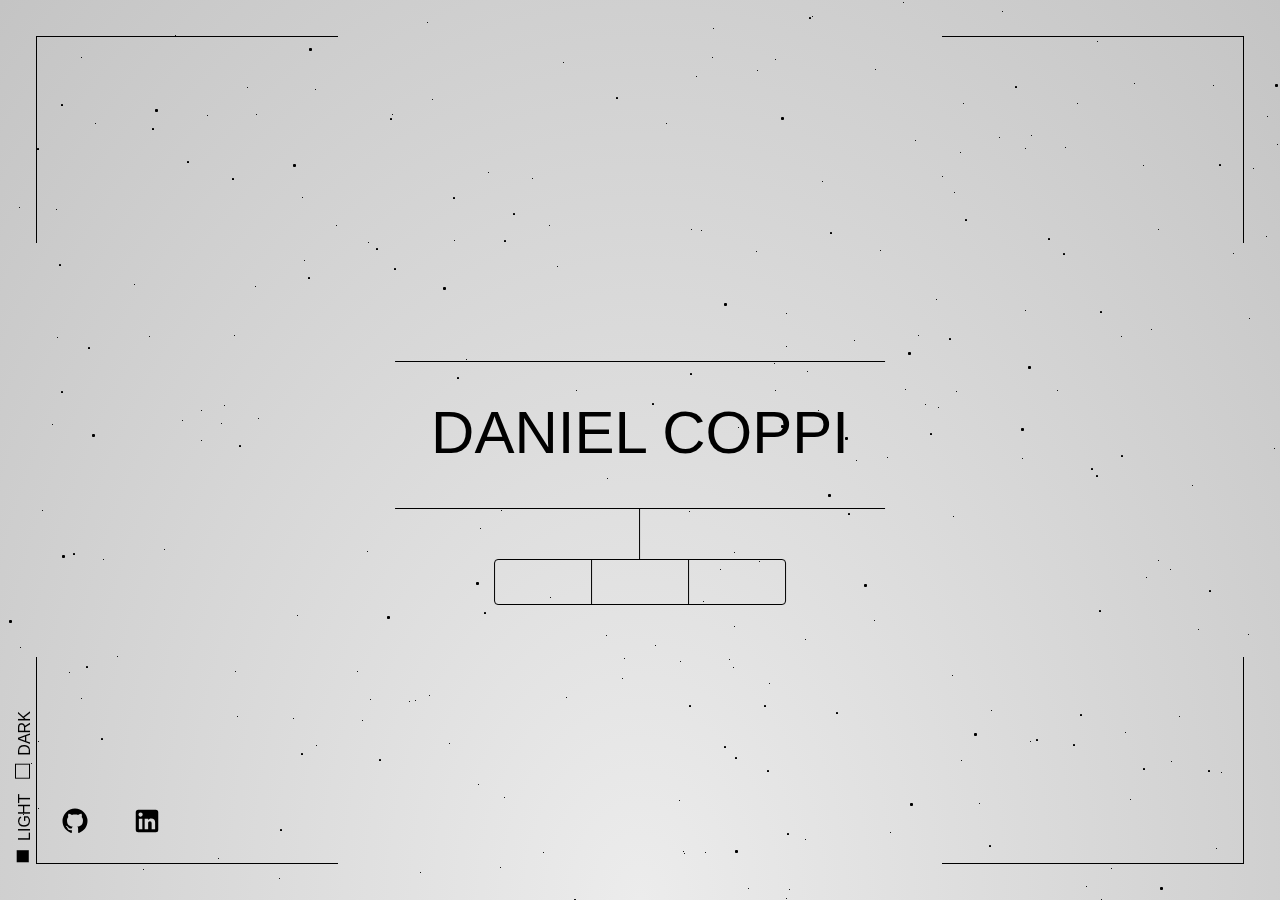
==== index.html @ 39916c27 "setting cards slider and adding progress bar" ====
<!DOCTYPE html>
<html lang="en">
  <head>
    <meta charset="UTF-8" />
    <meta name="viewport" content="width=device-width, initial-scale=1.0" />
    <meta name="description" content="Developer Web and Web Mobile" />
    <title>Daniel Coppi</title>
    <link rel="stylesheet" href="style.css" />
  </head>

  <body class="is-preloaded" id="body">
    <div id="page">
      <!-- STAR -->
      <div id="background_stars">
        <div id="stars" class="star" value="5"></div>
        <div id="stars2" class="star" value="10"></div>
        <div id="stars3" class="star" value="15"></div>
      </div>
      <!-- FRAME -->
      <div class="frame" id="frame">
        <div class="frame_line frame_line-left-t"></div>
        <div class="frame_line frame_line-left-b"></div>
        <div class="frame_line frame_line-right-t"></div>
        <div class="frame_line frame_line-right-b"></div>
        <div class="frame_line frame_line-top-l"></div>
        <div class="frame_line frame_line-top-r"></div>
        <div class="frame_line frame_line-bottom-l"></div>
        <div class="frame_line frame_line-bottom-r"></div>
      </div>
      <!-- THEME COLORS -->
      <div class="theme colors">
        <div class="theme_btn" onclick="changeMode('light')">
          <div class="box" id="light_box">■</div>
          <div class="text">Light</div>
        </div>
        <div class="theme_btn" onclick="changeMode('dark')">
          <div class="box" id="dark_box">□</div>
          <div class="text">Dark</div>
        </div>
      </div>
      <!-- THEME LANGUAGE -->
      <div class="theme language">
        <div class="theme_btn" onclick="changeLanguage('en')">
          <div class="box" id="box_en" data-i18n="box_fill_en"></div>
          <div class="text" data-i18n="choise_en"></div>
        </div>
        <div class="theme_btn" onclick="changeLanguage('it')">
          <div class="box" id="box_it" data-i18n="box_fill_it"></div>
          <div class="text" data-i18n="choise_it"></div>
        </div>
        <div class="theme_btn" onclick="changeLanguage('fr')">
          <div class="box" id="box_fr" data-i18n="box_fill_fr"></div>
          <div class="text" data-i18n="choise_fr"></div>
        </div>
      </div>
      <!-- HEADER -->
      <header class="" id="header">
        <div class="back-button" onclick="back_to()">
          <!-- icon from iconify ep:arrow-up -->
          <svg
            class="icon"
            id="back-icon"
            xmlns="http://www.w3.org/2000/svg"
            viewBox="0 0 1024 1024"
          >
            <path
              fill="currentColor"
              d="m488.832 344.32l-339.84 356.672a32 32 0 0 0 0 44.16l.384.384a29.44 29.44 0 0 0 42.688 0l320-335.872l319.872 335.872a29.44 29.44 0 0 0 42.688 0l.384-.384a32 32 0 0 0 0-44.16L535.168 344.32a32 32 0 0 0-46.336 0"
            />
          </svg>
        </div>
        <div class="title">
          <h1>Daniel Coppi</h1>
          <p data-i18n="subtitle"></p>
        </div>
        <nav>
          <ul>
            <li id="li_about" class="is-selected">
              <a
                href="#"
                class="text"
                onclick="about()"
                data-i18n="nav_about"
              ></a>
            </li>
            <li id="li_projects" class="">
              <a
                href="#"
                class="text"
                onclick="projects()"
                data-i18n="nav_projects"
              ></a>
            </li>
            <li id="li_contact" class="">
              <a
                href="#"
                class="text"
                onclick="contact()"
                data-i18n="nav_contact"
              ></a>
            </li>
          </ul>
        </nav>
      </header>
      <!-- MAIN -->
      <main>
        <div id="container_main">
          <!-- ABOUT -->
          <section class="page" id="about_me">
            <p class="content about" data-i18n="main_about"></p>
            <div id="progress_container">
              <svg>
                <circle class="meter-1" cx="57" cy="57" r="52" />
              </svg>
            </div>
          </section>
          <!-- PROJECTS -->
          <section class="page" id="projects">
            <!-- <p data-i18n="main_proj"></p> -->
            <div class="slider_container">
              <div class="navbtn_container">
                <div class="navbtn left" onclick="previousCard()">
                  <svg
                    class="icon"
                    xmlns="http://www.w3.org/2000/svg"
                    viewBox="0 0 1024 1024"
                  >
                    <path
                      fill="currentColor"
                      d="M609.408 149.376L277.76 489.6a32 32 0 0 0 0 44.672l331.648 340.352a29.12 29.12 0 0 0 41.728 0a30.592 30.592 0 0 0 0-42.752L339.264 511.936l311.872-319.872a30.592 30.592 0 0 0 0-42.688a29.12 29.12 0 0 0-41.728 0"
                    />
                  </svg>
                </div>
                <div class="navbtn right" onclick="nextCard()">
                  <svg
                    class="icon"
                    xmlns="http://www.w3.org/2000/svg"
                    viewBox="0 0 1024 1024"
                  >
                    <path
                      fill="currentColor"
                      d="M340.864 149.312a30.592 30.592 0 0 0 0 42.752L652.736 512L340.864 831.872a30.592 30.592 0 0 0 0 42.752a29.12 29.12 0 0 0 41.728 0L714.24 534.336a32 32 0 0 0 0-44.672L382.592 149.376a29.12 29.12 0 0 0-41.728 0z"
                    />
                  </svg>
                </div>
              </div>

              <div class="card_container">
                <div class="card active_card">1</div>
                <div class="card hidden_right">2</div>
                <div class="card hidden_left">3</div>
              </div>
            </div>
          </section>
          <!-- CONTACT -->
          <section class="page" id="contact">
            <p data-i18n="main_contact"></p>
          </section>
        </div>
      </main>
      <!-- LINKS -->
      <section id="icon_link">
        <a
          href="https://github.com/Daniel-Cop"
          aria-label="Go to my Git Hub Profile"
          ><svg
            xmlns="http://www.w3.org/2000/svg"
            class="icon"
            viewBox="0 0 24 24"
          >
            <path
              d="M12 2A10 10 0 0 0 2 12c0 4.42 2.87 8.17 6.84 9.5c.5.08.66-.23.66-.5v-1.69c-2.77.6-3.36-1.34-3.36-1.34c-.46-1.16-1.11-1.47-1.11-1.47c-.91-.62.07-.6.07-.6c1 .07 1.53 1.03 1.53 1.03c.87 1.52 2.34 1.07 2.91.83c.09-.65.35-1.09.63-1.34c-2.22-.25-4.55-1.11-4.55-4.92c0-1.11.38-2 1.03-2.71c-.1-.25-.45-1.29.1-2.64c0 0 .84-.27 2.75 1.02c.79-.22 1.65-.33 2.5-.33c.85 0 1.71.11 2.5.33c1.91-1.29 2.75-1.02 2.75-1.02c.55 1.35.2 2.39.1 2.64c.65.71 1.03 1.6 1.03 2.71c0 3.82-2.34 4.66-4.57 4.91c.36.31.69.92.69 1.85V21c0 .27.16.59.67.5C19.14 20.16 22 16.42 22 12A10 10 0 0 0 12 2"
            />
          </svg>
        </a>
        <a
          href="https://linkedin.com/in/daniel-coppi"
          aria-label="Go to my Linkedin Profile"
        >
          <svg
            xmlns="http://www.w3.org/2000/svg"
            class="icon"
            viewBox="0 0 24 24"
          >
            <path
              d="M19 3a2 2 0 0 1 2 2v14a2 2 0 0 1-2 2H5a2 2 0 0 1-2-2V5a2 2 0 0 1 2-2zm-.5 15.5v-5.3a3.26 3.26 0 0 0-3.26-3.26c-.85 0-1.84.52-2.32 1.3v-1.11h-2.79v8.37h2.79v-4.93c0-.77.62-1.4 1.39-1.4a1.4 1.4 0 0 1 1.4 1.4v4.93zM6.88 8.56a1.68 1.68 0 0 0 1.68-1.68c0-.93-.75-1.69-1.68-1.69a1.69 1.69 0 0 0-1.69 1.69c0 .93.76 1.68 1.69 1.68m1.39 9.94v-8.37H5.5v8.37z"
            />
          </svg>
        </a>
      </section>
    </div>
    <script src="script.js"></script>
  </body>
</html>
---- style.css ----
/* GENERAL CSS */
:root {
  --random-position: ;
  --shadows-small: ;
  --shadows-medium: ;
  --shadows-big: ;
  --stars-color: black;
  --night-gradient: radial-gradient(
    ellipse at bottom,
    #ececec 0%,
    #c4c4c4 100%
  );
  --day-gradient: radial-gradient(ellipse at bottom, #1b2735 0%, #090a0f 100%);
  --pad: max(20px, 4vmin);
  --fs-text: 12px;
}

* {
  margin: 0;
  padding: 0;
  box-sizing: border-box;
  font-family: sans-serif;
}

body {
  display: block;
  color: var(--stars-color);
  font-size: var(--fs-text);
}

#page {
  position: fixed;
  left: 0;
  top: 0;
  width: 100%;
  height: 100%;
  overflow: hidden;
  background-image: var(--night-gradient);
}

p {
  cursor: default;
  letter-spacing: 0.05rem;
}

ul,
ol {
  list-style: none;
}

a {
  color: var(--stars-color);
  text-decoration: none;
}

/* BACKGROUND STARS */
#stars {
  width: 1px;
  height: 1px;
  background: transparent;
  box-shadow: var(--shadows-small);
  position: absolute;
  top: 0px;
  left: 0px;
  transition: top 1s cubic-bezier(0.54, 0.14, 0, 1);
  border-radius: 30%;
}

#stars2 {
  width: 2px;
  height: 2px;
  background: transparent;
  box-shadow: var(--shadows-medium);
  position: absolute;
  top: 0px;
  left: 0px;
  transition: top 1s cubic-bezier(0.54, 0.14, 0, 1);
  border-radius: 30%;
}

#stars3 {
  width: 3px;
  height: 3px;
  background: transparent;
  box-shadow: var(--shadows-big);
  position: absolute;
  top: 0px;
  left: 0px;
  transition: top 1s cubic-bezier(0.54, 0.14, 0, 1);
  border-radius: 30%;
}

/* FRAME */
.frame {
  --l-r-h: 25%; /* left and right height */
  --t-b-w: 25%; /* top and bottom width */
  --frame-thickness: 1px;
  position: fixed;
  left: var(--pad);
  right: var(--pad);
  top: var(--pad);
  bottom: var(--pad);
  transition: 1s;
}

body.is-preloaded .frame {
  left: 50%;
  right: 50%;
  top: 50%;
  bottom: 50%;
  padding: 0;
  overflow: hidden;
}

.frame_line {
  position: absolute;
  background-color: var(--stars-color);
}

.frame_line-left-t {
  left: 0;
  top: 0;
  width: var(--frame-thickness);
  height: var(--l-r-h);
}
.frame_line-left-b {
  left: 0;
  bottom: 0;
  width: var(--frame-thickness);
  height: var(--l-r-h);
}

.frame_line-right-t {
  right: 0;
  top: 0;
  width: var(--frame-thickness);
  height: var(--l-r-h);
}

.frame_line-right-b {
  right: 0;
  bottom: 0;
  width: var(--frame-thickness);
  height: var(--l-r-h);
}

.frame_line-top-l {
  left: 0;
  top: 0;
  width: var(--t-b-w);
  height: var(--frame-thickness);
}

.frame_line-top-r {
  right: 0;
  top: 0;
  width: var(--t-b-w);
  height: var(--frame-thickness);
}

.frame_line-bottom-l {
  left: 0;
  bottom: 0;
  width: var(--t-b-w);
  height: var(--frame-thickness);
}

.frame_line-bottom-r {
  right: 0;
  bottom: 0;
  width: var(--t-b-w);
  height: var(--frame-thickness);
}

/* EXTERNAL SELECTOR */
.theme {
  position: fixed;
  z-index: 10;
  white-space: nowrap;
  color: var(--stars-color);
  display: flex;
  column-gap: 15px;
  cursor: pointer;
  opacity: 100%;
  transition: opacity 1s;
  transition-delay: 1s;
}

body.is-preloaded .theme {
  opacity: 0%;
}

.colors {
  left: calc(var(--pad) - 0.15em);
  bottom: var(--pad);
  transform-origin: left bottom;
  transform: rotate(-90deg);
}

.language {
  left: calc(100% - calc(var(--pad) - 0.15em));
  bottom: calc(100% - var(--pad));
  transform-origin: left bottom;
  transform: rotate(90deg);
  column-gap: 0px;
}

.theme_btn {
  display: flex;
  font-weight: 400;
  column-gap: 8px;
  text-transform: uppercase;
  align-items: flex-end;
}

.box {
  font-size: 20px;
  position: relative;
  bottom: -2px;
}

.language .theme_btn .text {
  width: 65px;
}

/* HEADER */
header {
  position: fixed;
  z-index: 10;
  left: 50%;
  top: 50%;
  transform: translate(-50%, -50%);
  transition: top 0.75s;
  display: flex;
  flex-direction: column;
  align-items: center;
}

header.on-top {
  top: calc(var(--pad) + 50px + var(--pad));
}

header div.back-button {
  opacity: 0%;
  transition-delay: 0.75s;
  transition: 0.75s;
}

header.on-top div.back-button {
  opacity: 100%;
  cursor: pointer;
}

header div.title {
  display: flex;
  flex-direction: column;
  align-items: center;
  border: 0 solid;
  border-color: var(--stars-color);
  border-top-width: 1px;
  border-bottom-width: 1px;
  padding: var(--pad);
  max-height: 500px;
  transition: 0.75s;
  transition-property: max-height, padding;
}

body.is-preloaded header div.title {
  overflow: hidden;
  padding: 0 var(--pad) 0 var(--pad);
  max-height: 0px;
}

header.on-top div.title {
  overflow: hidden;
  padding: 0 var(--pad) 0 var(--pad);
  max-height: 0px;
}

header div.title:before {
  content: "";
  display: block;
  position: absolute;
  bottom: calc(2.75rem + 2px);
  left: calc(50% - 1px);
  width: 1px;
  height: 50px;
  background: var(--stars-color);
}

h1 {
  font-weight: 200;
  font-size: 30px;
  cursor: default;
  text-transform: uppercase;
}

header p {
  margin-top: 5px;
  font-weight: 400;
  text-transform: uppercase;
}

nav {
  margin-top: 50px;
  text-align: center;
}

nav ul {
  display: flex;
  justify-content: space-evenly;
  row-gap: 1rem;
  margin-bottom: 0;
  list-style: none;
  padding-left: 0;
  border: solid 1px var(--stars-color);
  border-radius: 4px;
}

nav ul li {
  position: relative;
}

nav ul li#li_projects {
  border-left: 1px solid var(--stars-color);
  border-right: 1px solid var(--stars-color);
}

nav ul li .text {
  position: relative;
  display: block;
  min-width: 6rem;
  height: 2.75rem;
  line-height: 2.75rem;
  /* padding: 0 1.25rem 0 1.45rem;*/
  text-transform: uppercase;
  letter-spacing: 0.1rem;
}

nav ul li a:hover {
  background-color: rgba(255, 255, 255, 0.1);
}

/* MAIN */
main {
  position: fixed;
  z-index: 2;
  left: 50%;
  top: 50%;
  transform: translate(-50%, -50%);
  width: min(900px, calc(100% - (var(--pad) * 4)));
  height: 50%;
}

#container_main {
  position: relative;
  width: 100%;
  height: 100%;
  text-align: center;
}

#container_main .page {
  position: absolute;
  display: flex;
  justify-content: center;
  align-items: center;
  opacity: 0%;
  width: 100%;
  height: 100%;
  transition-duration: 0.75s;
  transition-timing-function: cubic-bezier(0.1, 0.4, 0.2, 1);
  /*backdrop-filter: blur(6px);
  background-color: rgba(255, 255, 255, 0.05);*/
}

div#container_main .page.is-selected {
  opacity: 100%;
  transition-delay: 0.75;
  z-index: 3;
}

/* ABOUT */

#about_me {
  display: flex;
  flex-direction: column;
  justify-content: center;
  align-items: center;
}

svg {
  width: 114px;
  height: 114px;
  margin: 1em;
}

[class^="meter-"] {
  fill: none;
  stroke-width: 10px;
  stroke-linecap: round;
  transform-origin: 50% 50%;
  transform: rotate(-90deg);
}

.meter-1 {
  stroke-dasharray: 360;
  stroke-dashoffset: 100;
  stroke: var(--stars-color);
  animation: progress-1 1s ease-out;
}

/* PROJECTS */

#projects div.slider_container {
  width: 100%;
  height: 100%;
  display: flex;
  align-items: center;
  justify-content: center;
}

#projects div.navbtn_container {
  width: 100%;
  position: absolute;
  display: flex;
  justify-content: space-between;
}

#projects div.navbtn {
  cursor: pointer;
  z-index: 4;
}

#projects .card_container {
  position: relative;
  width: 90%;
  height: 100%;
  display: flex;
  justify-content: center;
  align-items: center;
  overflow: hidden;
}

#projects .card {
  position: absolute;
  transition: transform 0.75s ease-out, opacity 0.5s linear;
  height: 250px;
  width: 80px;
  border: 1px solid var(--stars-color);
  border-radius: 12px;
}

#projects .card.hidden_left {
  transform: translateX(-500px);
  opacity: 0%;
}

#projects .card.hidden_right {
  transform: translateX(500px);
  opacity: 0%;
}

/* ICONS LINK*/
#icon_link {
  position: fixed;
  bottom: calc(var(--pad) + 0.5em);
  left: calc(var(--pad) + 0.5em);
  display: flex;
  flex-direction: column;
  row-gap: 10px;
  z-index: 10;
  transition: opacity 1s;
  transition-delay: 1s;
}

body.is-preloaded #icon_link {
  opacity: 0%;
}

.icon {
  width: 30px;
  height: 30px;
  fill: var(--stars-color);
}

/* MEDIA */
@media screen and (min-width: 945px) {
  :root {
    --fs-text: 16px;
  }

  h1 {
    font-size: 60px;
  }

  .box {
    font-size: 25px;
  }

  .language .theme_btn .text {
    width: 85px;
  }

  #icon_link {
    flex-direction: row;
    column-gap: 10px;
  }

  nav ul li .text {
    padding: 0 1.25rem 0 1.45rem;
  }
}
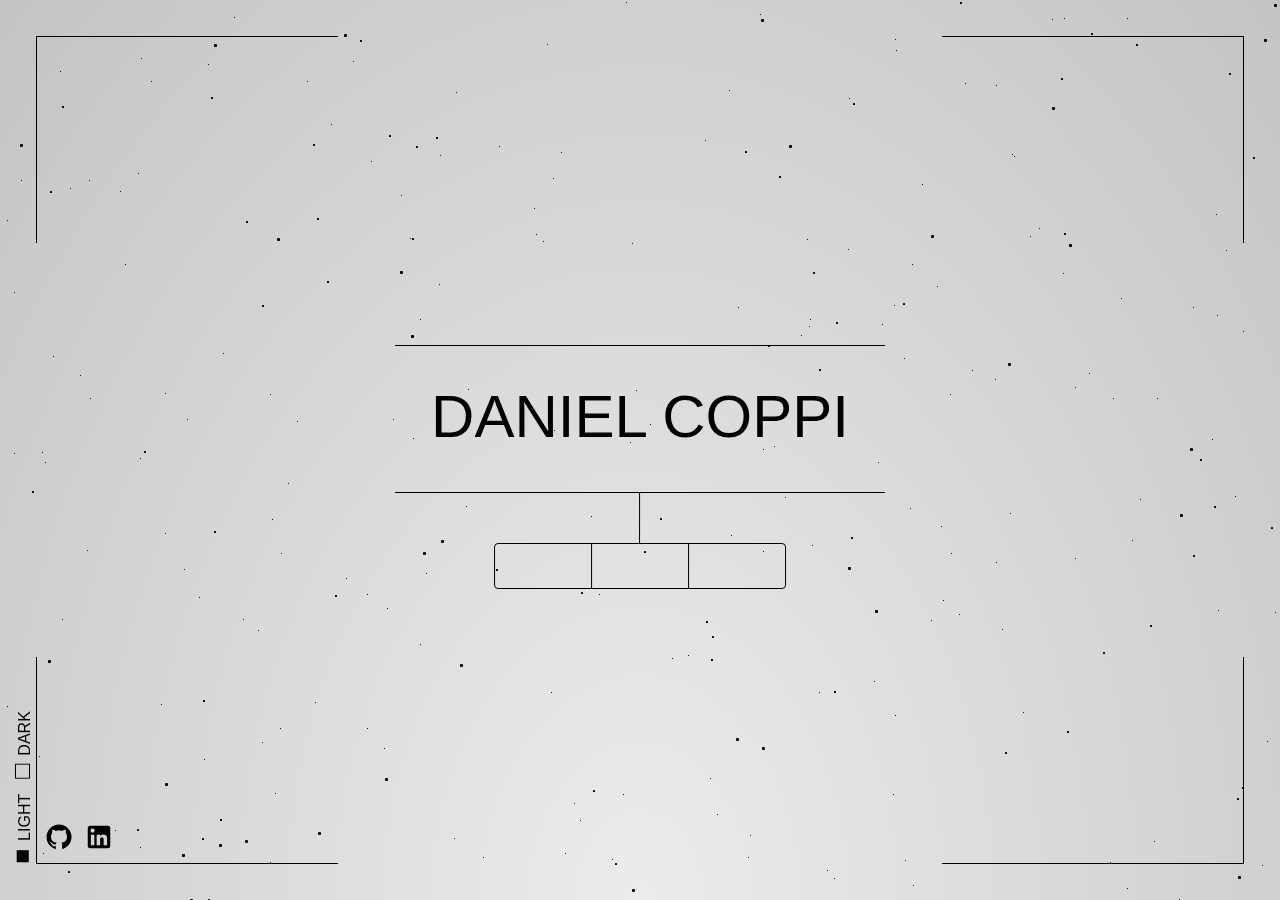
==== commit eb30bd58: "circle progress bar finished" ====
--- a/index.html
+++ b/index.html
@@ -4,7 +4,8 @@
     <meta charset="UTF-8" />
     <meta name="viewport" content="width=device-width, initial-scale=1.0" />
     <meta name="description" content="Developer Web and Web Mobile" />
-    <title>Daniel Coppi</title>
+    <link rel="icon" type="image/x-icon" href="" />
+    <title>Daniel Coppi ᚇᚓᚃ</title>
     <link rel="stylesheet" href="style.css" />
   </head>
 
@@ -109,9 +110,36 @@
           <section class="page" id="about_me">
             <p class="content about" data-i18n="main_about"></p>
             <div id="progress_container">
-              <svg>
-                <circle class="meter-1" cx="57" cy="57" r="52" />
-              </svg>
+              <div class="bar_meter">
+                <svg>
+                  <circle class="meter html" cx="57" cy="57" r="53" />
+                </svg>
+                <span class="progress_text">HTML</span>
+              </div>
+              <div class="bar_meter">
+                <svg>
+                  <circle class="meter css" cx="57" cy="57" r="53" />
+                </svg>
+                <span class="progress_text">CSS</span>
+              </div>
+              <div class="bar_meter">
+                <svg>
+                  <circle class="meter js" cx="57" cy="57" r="53" />
+                </svg>
+                <span class="progress_text">JavaScript</span>
+              </div>
+              <div class="bar_meter">
+                <svg>
+                  <circle class="meter wp" cx="57" cy="57" r="53" />
+                </svg>
+                <span class="progress_text">WordPress</span>
+              </div>
+              <div class="bar_meter">
+                <svg>
+                  <circle class="meter sql" cx="57" cy="57" r="53" />
+                </svg>
+                <span class="progress_text">SQL</span>
+              </div>
             </div>
           </section>
           <!-- PROJECTS -->
--- a/style.css
+++ b/style.css
@@ -13,6 +13,11 @@
   --day-gradient: radial-gradient(ellipse at bottom, #1b2735 0%, #090a0f 100%);
   --pad: max(20px, 4vmin);
   --fs-text: 12px;
+  --html: 90; /* percentage applied to the circumference */
+  --css: 75;
+  --js: 65;
+  --wp: 55;
+  --sql: 40;
 }
 
 * {
@@ -388,27 +393,59 @@
   align-items: center;
 }
 
-svg {
+#about_me #progress_container {
+  display: flex;
+  justify-content: center;
+  flex-wrap: wrap;
+}
+
+#about_me .bar_meter svg {
   width: 114px;
   height: 114px;
   margin: 1em;
 }
 
-[class^="meter-"] {
+#about_me .bar_meter {
+  display: flex;
+  justify-content: center;
+  align-items: center;
+}
+
+#about_me .bar_meter .progress_text {
+  position: absolute;
+}
+
+#about_me circle.meter {
   fill: none;
-  stroke-width: 10px;
+  stroke-width: 6;
   stroke-linecap: round;
   transform-origin: 50% 50%;
   transform: rotate(-90deg);
-}
-
-.meter-1 {
-  stroke-dasharray: 360;
-  stroke-dashoffset: 100;
+  stroke-dasharray: 333;
+  stroke-dashoffset: 333;
   stroke: var(--stars-color);
-  animation: progress-1 1s ease-out;
-}
-
+  transition: stroke-dashoffset 1s ease-out 0.5s;
+}
+
+#about_me .html.active {
+  stroke-dashoffset: calc(333 - (333 * var(--html)) / 100);
+}
+
+#about_me .css.active {
+  stroke-dashoffset: calc(333 - (333 * var(--css)) / 100);
+}
+
+#about_me .js.active {
+  stroke-dashoffset: calc(333 - (333 * var(--js)) / 100);
+}
+
+#about_me .sql.active {
+  stroke-dashoffset: calc(333 - (333 * var(--sql)) / 100);
+}
+
+#about_me .wp.active {
+  stroke-dashoffset: calc(333 - (333 * var(--wp)) / 100);
+}
 /* PROJECTS */
 
 #projects div.slider_container {
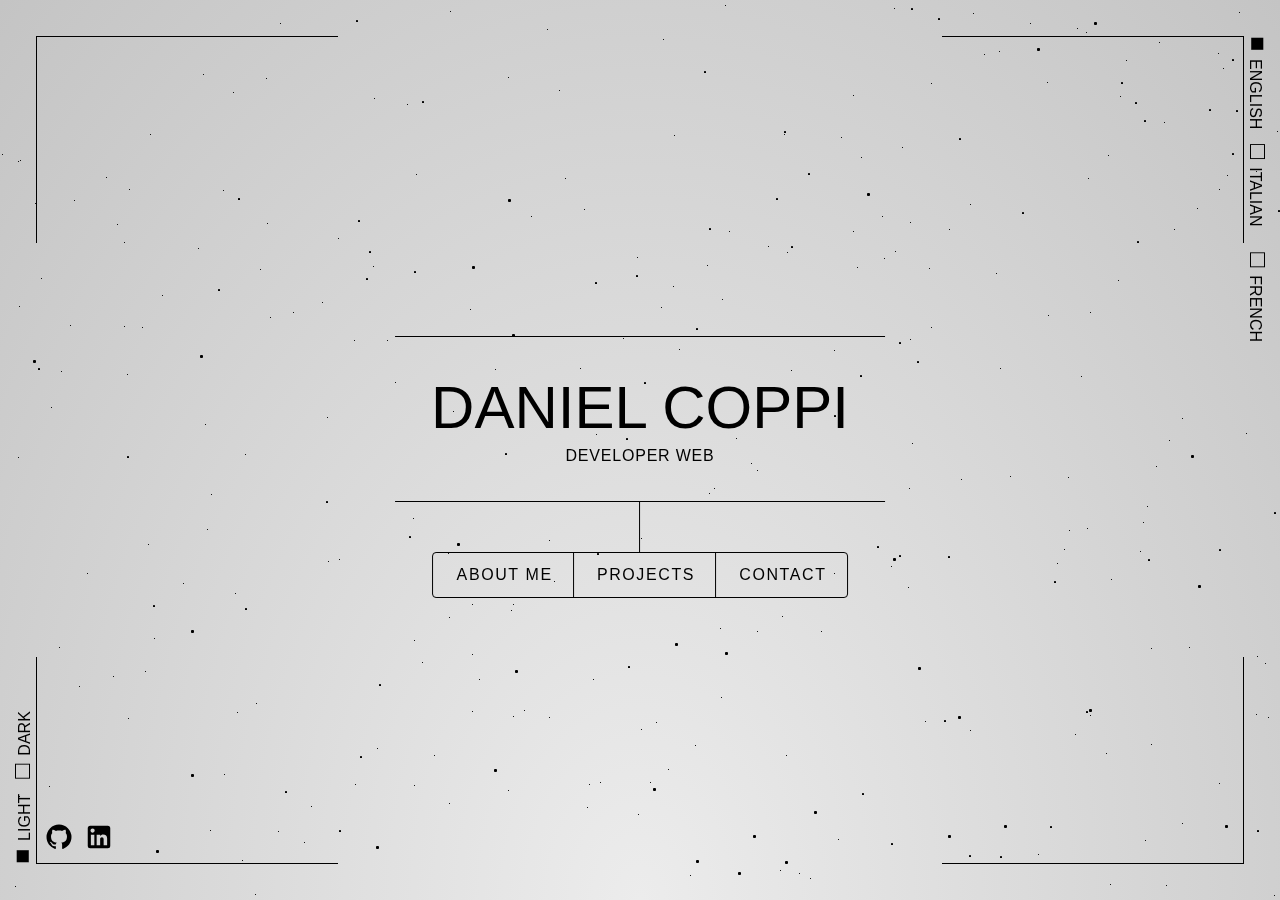
==== commit 75fcc96b: "contact form" ====
--- a/index.html
+++ b/index.html
@@ -112,31 +112,36 @@
             <div id="progress_container">
               <div class="bar_meter">
                 <svg>
-                  <circle class="meter html" cx="57" cy="57" r="53" />
+                  <circle class="bg" cx="57" cy="57" r="42" />
+                  <circle class="meter html" cx="57" cy="57" r="42" />
                 </svg>
                 <span class="progress_text">HTML</span>
               </div>
               <div class="bar_meter">
                 <svg>
-                  <circle class="meter css" cx="57" cy="57" r="53" />
+                  <circle class="bg" cx="57" cy="57" r="42" />
+                  <circle class="meter css" cx="57" cy="57" r="42" />
                 </svg>
                 <span class="progress_text">CSS</span>
               </div>
               <div class="bar_meter">
                 <svg>
-                  <circle class="meter js" cx="57" cy="57" r="53" />
+                  <circle class="bg" cx="57" cy="57" r="42" />
+                  <circle class="meter js" cx="57" cy="57" r="42" />
                 </svg>
                 <span class="progress_text">JavaScript</span>
               </div>
               <div class="bar_meter">
                 <svg>
-                  <circle class="meter wp" cx="57" cy="57" r="53" />
+                  <circle class="bg" cx="57" cy="57" r="42" />
+                  <circle class="meter wp" cx="57" cy="57" r="42" />
                 </svg>
                 <span class="progress_text">WordPress</span>
               </div>
               <div class="bar_meter">
                 <svg>
-                  <circle class="meter sql" cx="57" cy="57" r="53" />
+                  <circle class="bg" cx="57" cy="57" r="42" />
+                  <circle class="meter sql" cx="57" cy="57" r="42" />
                 </svg>
                 <span class="progress_text">SQL</span>
               </div>
@@ -182,7 +187,24 @@
           </section>
           <!-- CONTACT -->
           <section class="page" id="contact">
-            <p data-i18n="main_contact"></p>
+            <div id="form_container">
+              <p data-i18n="main_contact"></p>
+              <form action="">
+                <label for="form_name" data-i18n="form_name"></label>
+                <input type="text" id="form_name" />
+                <label for="form_email" data-i18n="form_email"></label>
+                <input type="email" id="form_email" />
+                <label for="form_message" data-i18n="form_message"></label>
+                <textarea
+                  name="message"
+                  id="form_message"
+                  cols="30"
+                  rows="10"
+                  maxlength="500"
+                  required
+                ></textarea>
+              </form>
+            </div>
           </section>
         </div>
       </main>
--- a/style.css
+++ b/style.css
@@ -13,11 +13,12 @@
   --day-gradient: radial-gradient(ellipse at bottom, #1b2735 0%, #090a0f 100%);
   --pad: max(20px, 4vmin);
   --fs-text: 12px;
+  --circum: 264;
   --html: 90; /* percentage applied to the circumference */
   --css: 75;
   --js: 65;
   --wp: 55;
-  --sql: 40;
+  --sql: 60;
 }
 
 * {
@@ -385,12 +386,12 @@
 }
 
 /* ABOUT */
-
 #about_me {
   display: flex;
   flex-direction: column;
   justify-content: center;
   align-items: center;
+  position: relative;
 }
 
 #about_me #progress_container {
@@ -413,6 +414,14 @@
 
 #about_me .bar_meter .progress_text {
   position: absolute;
+  font-size: 0.8rem;
+}
+
+#about_me circle.bg {
+  fill: none;
+  stroke-width: 6;
+  stroke: var(--stars-color);
+  filter: opacity(10%);
 }
 
 #about_me circle.meter {
@@ -421,33 +430,33 @@
   stroke-linecap: round;
   transform-origin: 50% 50%;
   transform: rotate(-90deg);
-  stroke-dasharray: 333;
-  stroke-dashoffset: 333;
+  stroke-dasharray: var(--circum);
+  stroke-dashoffset: var(--circum);
   stroke: var(--stars-color);
   transition: stroke-dashoffset 1s ease-out 0.5s;
 }
 
 #about_me .html.active {
-  stroke-dashoffset: calc(333 - (333 * var(--html)) / 100);
+  stroke-dashoffset: calc(var(--circum) - (var(--circum) * var(--html)) / 100);
 }
 
 #about_me .css.active {
-  stroke-dashoffset: calc(333 - (333 * var(--css)) / 100);
+  stroke-dashoffset: calc(var(--circum) - (var(--circum) * var(--css)) / 100);
 }
 
 #about_me .js.active {
-  stroke-dashoffset: calc(333 - (333 * var(--js)) / 100);
+  stroke-dashoffset: calc(var(--circum) - (var(--circum) * var(--js)) / 100);
 }
 
 #about_me .sql.active {
-  stroke-dashoffset: calc(333 - (333 * var(--sql)) / 100);
+  stroke-dashoffset: calc(var(--circum) - (var(--circum) * var(--sql)) / 100);
 }
 
 #about_me .wp.active {
-  stroke-dashoffset: calc(333 - (333 * var(--wp)) / 100);
-}
+  stroke-dashoffset: calc(var(--circum) - (var(--circum) * var(--wp)) / 100);
+}
+
 /* PROJECTS */
-
 #projects div.slider_container {
   width: 100%;
   height: 100%;
@@ -497,6 +506,32 @@
   opacity: 0%;
 }
 
+/* CONTACT */
+#container_main #contact #form_container {
+  width: 100%;
+  height: 100%;
+  display: flex;
+  flex-direction: column;
+  justify-content: center;
+  align-items: center;
+}
+
+#form_container p {
+  margin: 1rem 0 1rem 0;
+}
+
+#form_container form {
+  display: flex;
+  flex-direction: column;
+  text-align: left;
+  width: 80%;
+  row-gap: 0.5rem;
+}
+
+#form_container #form_message {
+  resize: none;
+}
+
 /* ICONS LINK*/
 #icon_link {
   position: fixed;
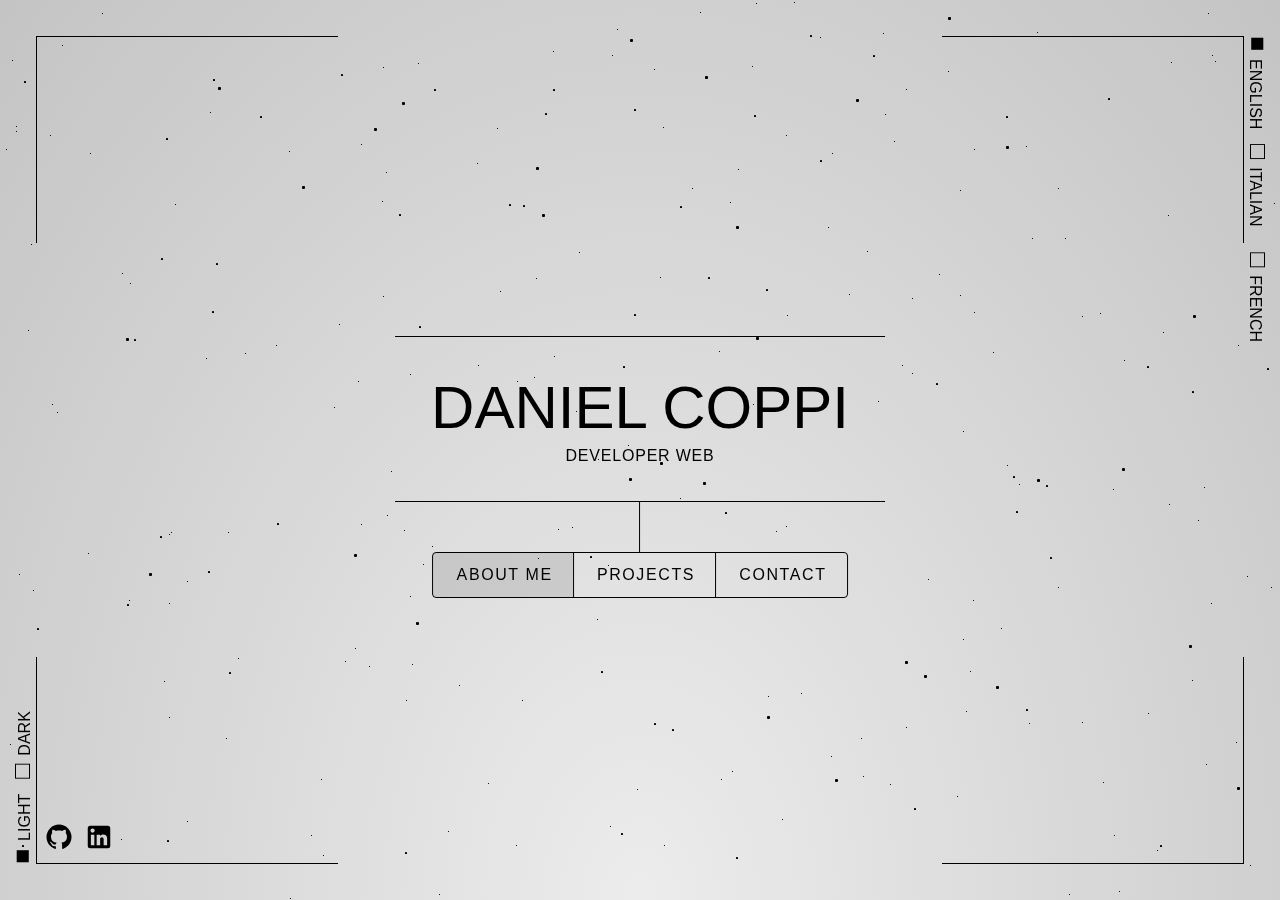
==== commit 62b145f1: "change to aspect" ====
--- a/index.html
+++ b/index.html
@@ -4,7 +4,7 @@
     <meta charset="UTF-8" />
     <meta name="viewport" content="width=device-width, initial-scale=1.0" />
     <meta name="description" content="Developer Web and Web Mobile" />
-    <link rel="icon" type="image/x-icon" href="" />
+    <link rel="icon" type="image/x-icon" href="logo.png" />
     <title>Daniel Coppi ᚇᚓᚃ</title>
     <link rel="stylesheet" href="style.css" />
   </head>
@@ -108,42 +108,49 @@
         <div id="container_main">
           <!-- ABOUT -->
           <section class="page" id="about_me">
-            <p class="content about" data-i18n="main_about"></p>
-            <div id="progress_container">
-              <div class="bar_meter">
-                <svg>
-                  <circle class="bg" cx="57" cy="57" r="42" />
-                  <circle class="meter html" cx="57" cy="57" r="42" />
-                </svg>
-                <span class="progress_text">HTML</span>
-              </div>
-              <div class="bar_meter">
-                <svg>
-                  <circle class="bg" cx="57" cy="57" r="42" />
-                  <circle class="meter css" cx="57" cy="57" r="42" />
-                </svg>
-                <span class="progress_text">CSS</span>
-              </div>
-              <div class="bar_meter">
-                <svg>
-                  <circle class="bg" cx="57" cy="57" r="42" />
-                  <circle class="meter js" cx="57" cy="57" r="42" />
-                </svg>
-                <span class="progress_text">JavaScript</span>
-              </div>
-              <div class="bar_meter">
-                <svg>
-                  <circle class="bg" cx="57" cy="57" r="42" />
-                  <circle class="meter wp" cx="57" cy="57" r="42" />
-                </svg>
-                <span class="progress_text">WordPress</span>
-              </div>
-              <div class="bar_meter">
-                <svg>
-                  <circle class="bg" cx="57" cy="57" r="42" />
-                  <circle class="meter sql" cx="57" cy="57" r="42" />
-                </svg>
-                <span class="progress_text">SQL</span>
+            <div id="about_container">
+              <div id="presentation_container">
+                <p class="content about" data-i18n="main_about_1"></p>
+                <p class="content about" data-i18n="main_about_2"></p>
+              </div>
+              <div id="progress_container">
+                <div id="top_mask"></div>
+                <div class="bar_meter">
+                  <svg>
+                    <circle class="bg" cx="57" cy="57" r="42" />
+                    <circle class="meter html" cx="57" cy="57" r="42" />
+                  </svg>
+                  <span class="progress_text">HTML</span>
+                </div>
+                <div class="bar_meter">
+                  <svg>
+                    <circle class="bg" cx="57" cy="57" r="42" />
+                    <circle class="meter css" cx="57" cy="57" r="42" />
+                  </svg>
+                  <span class="progress_text">CSS</span>
+                </div>
+                <div class="bar_meter">
+                  <svg>
+                    <circle class="bg" cx="57" cy="57" r="42" />
+                    <circle class="meter js" cx="57" cy="57" r="42" />
+                  </svg>
+                  <span class="progress_text">JavaScript</span>
+                </div>
+                <div class="bar_meter">
+                  <svg>
+                    <circle class="bg" cx="57" cy="57" r="42" />
+                    <circle class="meter wp" cx="57" cy="57" r="42" />
+                  </svg>
+                  <span class="progress_text">WordPress</span>
+                </div>
+                <div class="bar_meter">
+                  <svg>
+                    <circle class="bg" cx="57" cy="57" r="42" />
+                    <circle class="meter sql" cx="57" cy="57" r="42" />
+                  </svg>
+                  <span class="progress_text">SQL</span>
+                </div>
+                <div id="bottom_mask"></div>
               </div>
             </div>
           </section>
@@ -179,16 +186,24 @@
               </div>
 
               <div class="card_container">
-                <div class="card active_card">1</div>
-                <div class="card hidden_right">2</div>
-                <div class="card hidden_left">3</div>
+                <div class="card active_card">
+                  <p>project 1 title</p>
+                </div>
+                <div class="card hidden_right">
+                  <p>project 2 title</p>
+                </div>
+                <div class="card hidden_left">
+                  <p>project 3 title</p>
+                </div>
               </div>
             </div>
           </section>
           <!-- CONTACT -->
           <section class="page" id="contact">
             <div id="form_container">
-              <p data-i18n="main_contact"></p>
+              <div id="call_container">
+                <p data-i18n="main_contact"></p>
+              </div>
               <form action="">
                 <label for="form_name" data-i18n="form_name"></label>
                 <input type="text" id="form_name" />
--- a/style.css
+++ b/style.css
@@ -14,11 +14,11 @@
   --pad: max(20px, 4vmin);
   --fs-text: 12px;
   --circum: 264;
-  --html: 90; /* percentage applied to the circumference */
+  --html: 85; /* percentage applied to the circumference */
   --css: 75;
   --js: 65;
   --wp: 55;
-  --sql: 60;
+  --sql: 70;
 }
 
 * {
@@ -30,7 +30,7 @@
 
 body {
   display: block;
-  color: var(--stars-color);
+  color: rgb(var(--stars-color));
   font-size: var(--fs-text);
 }
 
@@ -55,7 +55,7 @@
 }
 
 a {
-  color: var(--stars-color);
+  color: rgb(var(--stars-color));
   text-decoration: none;
 }
 
@@ -120,7 +120,7 @@
 
 .frame_line {
   position: absolute;
-  background-color: var(--stars-color);
+  background-color: rgb(var(--stars-color));
 }
 
 .frame_line-left-t {
@@ -183,7 +183,7 @@
   position: fixed;
   z-index: 10;
   white-space: nowrap;
-  color: var(--stars-color);
+  color: rgb(var(--stars-color));
   display: flex;
   column-gap: 15px;
   cursor: pointer;
@@ -262,7 +262,7 @@
   flex-direction: column;
   align-items: center;
   border: 0 solid;
-  border-color: var(--stars-color);
+  border-color: rgb(var(--stars-color));
   border-top-width: 1px;
   border-bottom-width: 1px;
   padding: var(--pad);
@@ -291,7 +291,7 @@
   left: calc(50% - 1px);
   width: 1px;
   height: 50px;
-  background: var(--stars-color);
+  background: rgb(var(--stars-color));
 }
 
 h1 {
@@ -319,7 +319,7 @@
   margin-bottom: 0;
   list-style: none;
   padding-left: 0;
-  border: solid 1px var(--stars-color);
+  border: solid 1px rgb(var(--stars-color));
   border-radius: 4px;
 }
 
@@ -328,8 +328,8 @@
 }
 
 nav ul li#li_projects {
-  border-left: 1px solid var(--stars-color);
-  border-right: 1px solid var(--stars-color);
+  border-left: 1px solid rgb(var(--stars-color));
+  border-right: 1px solid rgb(var(--stars-color));
 }
 
 nav ul li .text {
@@ -343,8 +343,9 @@
   letter-spacing: 0.1rem;
 }
 
+nav ul li.is-selected a,
 nav ul li a:hover {
-  background-color: rgba(255, 255, 255, 0.1);
+  background-color: rgba(var(--stars-color), 0.1);
 }
 
 /* MAIN */
@@ -352,7 +353,7 @@
   position: fixed;
   z-index: 2;
   left: 50%;
-  top: 50%;
+  top: 60%;
   transform: translate(-50%, -50%);
   width: min(900px, calc(100% - (var(--pad) * 4)));
   height: 50%;
@@ -386,11 +387,23 @@
 }
 
 /* ABOUT */
-#about_me {
-  display: flex;
-  flex-direction: column;
-  justify-content: center;
-  align-items: center;
+#about_container {
+  width: 100%;
+  height: 100%;
+  display: flex;
+  flex-direction: column;
+  align-items: center;
+  position: relative;
+}
+
+#presentation_container {
+  height: 60%;
+  width: 100%;
+  display: flex;
+  flex-direction: column;
+  justify-content: center;
+  align-items: center;
+  row-gap: 0.8rem;
   position: relative;
 }
 
@@ -398,6 +411,42 @@
   display: flex;
   justify-content: center;
   flex-wrap: wrap;
+  overflow: scroll;
+  /*--mask-height: 12px;
+  mask-image: linear-gradient(
+      to bottom,
+      transparent,
+      transparent var(--mask-height),
+      black,
+      black calc(100% - var(--mask-height)),
+      transparent
+    ),
+    linear-gradient(
+      to top,
+      transparent,
+      transparent var(--mask-height),
+      black,
+      black calc(100% - var(--mask-height)),
+      transparent
+    );*/
+}
+
+#top_mask {
+  width: 100%;
+  height: 12px;
+  position: absolute;
+  top: 0;
+  left: 0;
+  mask-image: linear-gradient(to top, black, transparent);
+}
+
+#bottom_mask {
+  width: 100%;
+  height: 12px;
+  position: absolute;
+  bottom: 0;
+  left: 0;
+  mask-image: linear-gradient(to bottom, black, transparent);
 }
 
 #about_me .bar_meter svg {
@@ -407,6 +456,7 @@
 }
 
 #about_me .bar_meter {
+  position: relative;
   display: flex;
   justify-content: center;
   align-items: center;
@@ -420,8 +470,8 @@
 #about_me circle.bg {
   fill: none;
   stroke-width: 6;
-  stroke: var(--stars-color);
-  filter: opacity(10%);
+  stroke: rgba(var(--stars-color), 0.1);
+  filter: drop-shadow(0 0 5px rgba(var(--stars-color), 0.2));
 }
 
 #about_me circle.meter {
@@ -432,8 +482,9 @@
   transform: rotate(-90deg);
   stroke-dasharray: var(--circum);
   stroke-dashoffset: var(--circum);
-  stroke: var(--stars-color);
+  stroke: rgb(var(--stars-color));
   transition: stroke-dashoffset 1s ease-out 0.5s;
+  filter: drop-shadow(0 0 5px rgba(var(--stars-color), 0.2));
 }
 
 #about_me .html.active {
@@ -479,7 +530,7 @@
 
 #projects .card_container {
   position: relative;
-  width: 90%;
+  width: 100%;
   height: 100%;
   display: flex;
   justify-content: center;
@@ -490,10 +541,18 @@
 #projects .card {
   position: absolute;
   transition: transform 0.75s ease-out, opacity 0.5s linear;
-  height: 250px;
-  width: 80px;
-  border: 1px solid var(--stars-color);
-  border-radius: 12px;
+  height: 280px;
+  width: 180px;
+  background: rgba(var(--stars-color), 0.2);
+  border-radius: 16px;
+  box-shadow: 0 4px 30px rgba(var(--stars-color), 0.1);
+  backdrop-filter: blur(5px);
+  -webkit-backdrop-filter: blur(5px);
+  border: 1px solid rgba(var(--stars-color), 0.3);
+  display: flex;
+  flex-direction: column;
+  align-items: center;
+  padding: 8px;
 }
 
 #projects .card.hidden_left {
@@ -516,16 +575,37 @@
   align-items: center;
 }
 
-#form_container p {
-  margin: 1rem 0 1rem 0;
+#form_container #call_container {
+  height: 30%;
+  width: 100%;
+  display: flex;
+  flex-direction: column;
+  justify-content: center;
+  align-items: center;
 }
 
 #form_container form {
   display: flex;
   flex-direction: column;
   text-align: left;
-  width: 80%;
+  width: min(500px, 80%);
   row-gap: 0.5rem;
+}
+
+form input,
+form textarea {
+  background: rgba(var(--stars-color), 0.2);
+  border-radius: 4px;
+  box-shadow: 0 4px 30px rgba(var(--stars-color), 0.1);
+  backdrop-filter: blur(5px);
+  -webkit-backdrop-filter: blur(5px);
+  border: 1px solid rgba(var(--stars-color), 0.3);
+  color: rgb(var(--stars-color));
+  font-size: 1rem;
+}
+
+form input {
+  height: 24px;
 }
 
 #form_container #form_message {
@@ -552,7 +632,7 @@
 .icon {
   width: 30px;
   height: 30px;
-  fill: var(--stars-color);
+  fill: rgb(var(--stars-color));
 }
 
 /* MEDIA */
@@ -565,6 +645,10 @@
     font-size: 60px;
   }
 
+  main {
+    top: 50%;
+  }
+
   .box {
     font-size: 25px;
   }
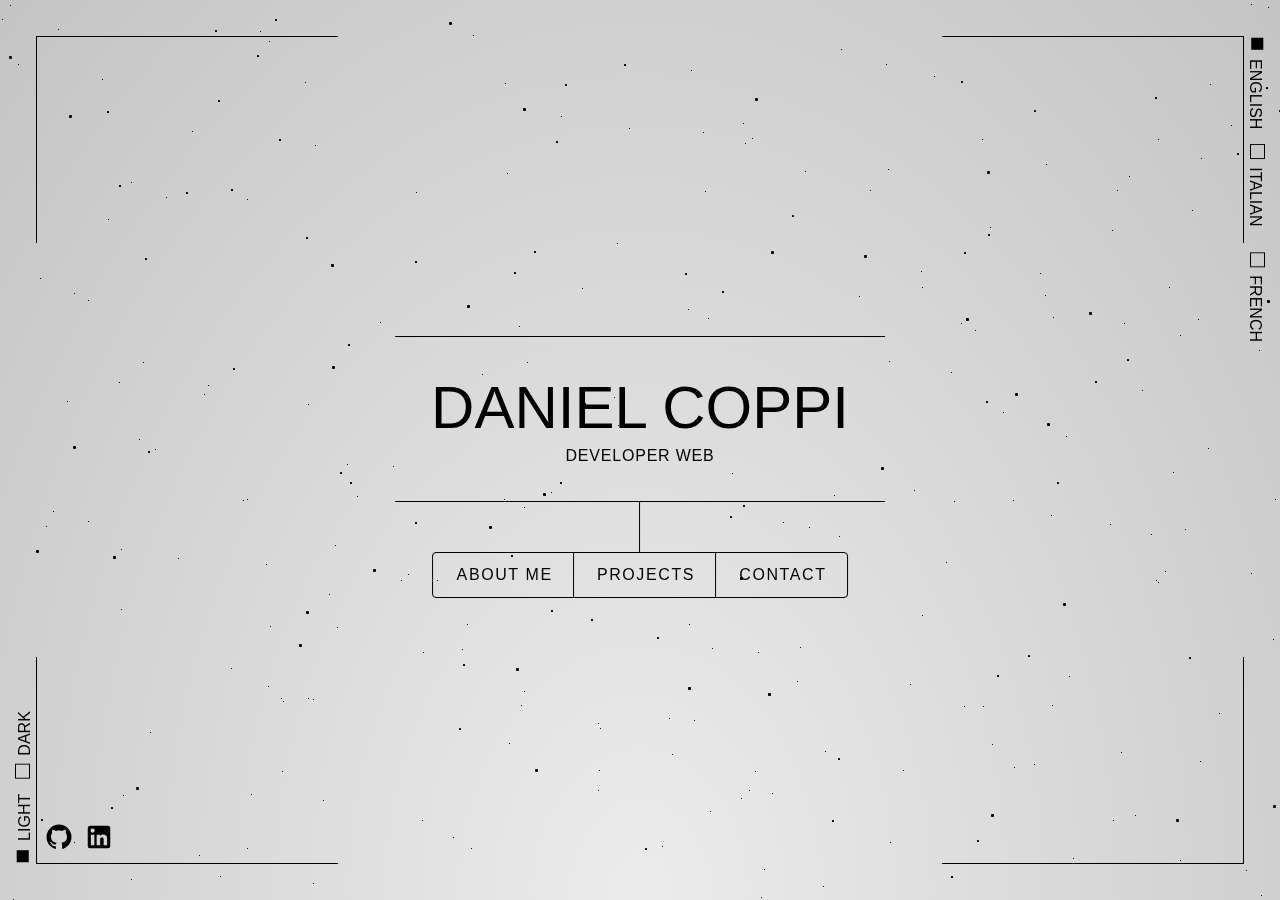
==== commit 93f423df: "small changes" ====
--- a/index.html
+++ b/index.html
@@ -76,7 +76,7 @@
         </div>
         <nav>
           <ul>
-            <li id="li_about" class="is-selected">
+            <li id="li_about" class="">
               <a
                 href="#"
                 class="text"
--- a/style.css
+++ b/style.css
@@ -346,6 +346,7 @@
 nav ul li.is-selected a,
 nav ul li a:hover {
   background-color: rgba(var(--stars-color), 0.1);
+  backdrop-filter: blur(5px);
 }
 
 /* MAIN */
@@ -397,7 +398,7 @@
 }
 
 #presentation_container {
-  height: 60%;
+  height: 65%;
   width: 100%;
   display: flex;
   flex-direction: column;
@@ -411,7 +412,7 @@
   display: flex;
   justify-content: center;
   flex-wrap: wrap;
-  overflow: scroll;
+  overflow: auto;
   /*--mask-height: 12px;
   mask-image: linear-gradient(
       to bottom,
@@ -576,7 +577,7 @@
 }
 
 #form_container #call_container {
-  height: 30%;
+  height: 45%;
   width: 100%;
   display: flex;
   flex-direction: column;
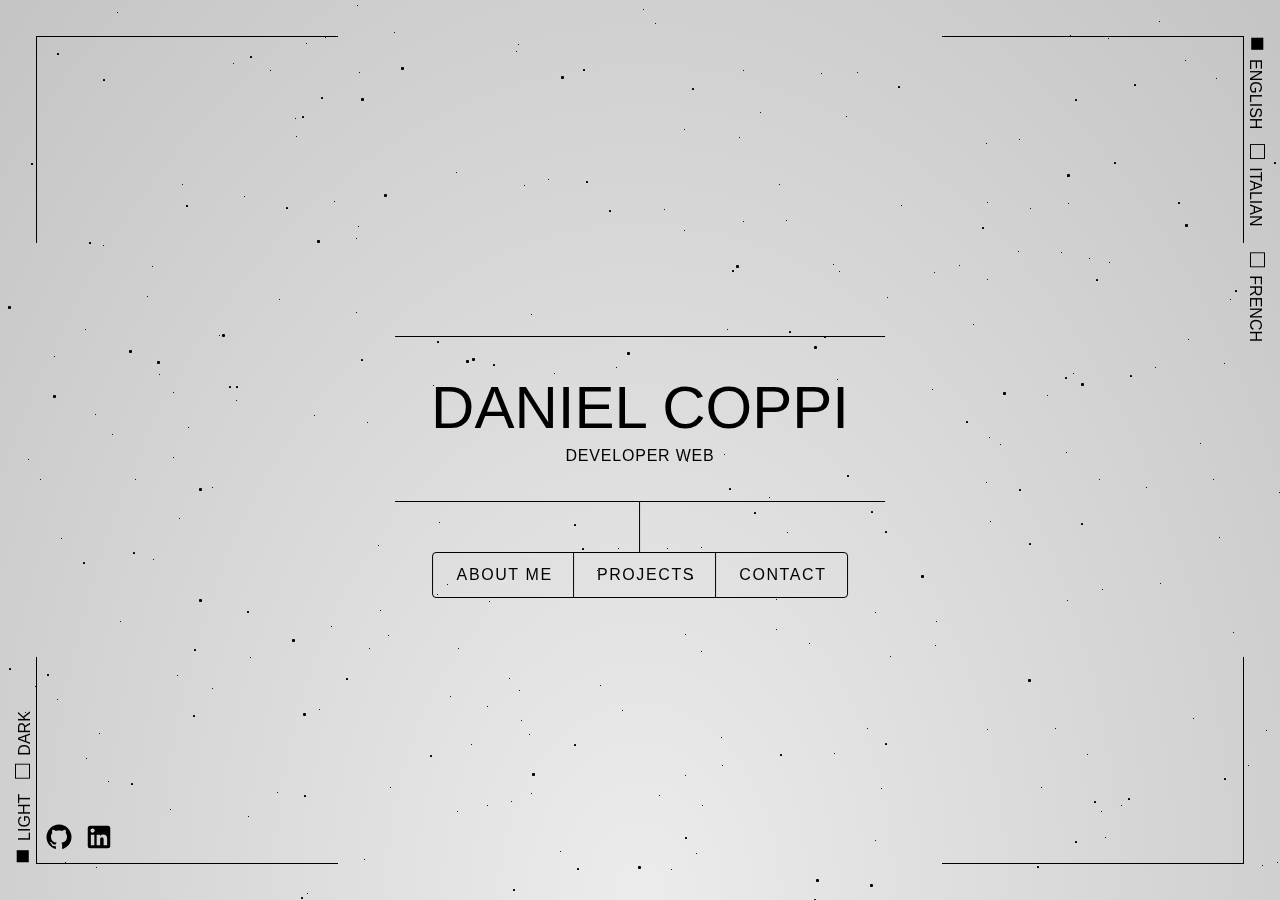
==== commit b8815253: "contact form submission" ====
--- a/index.html
+++ b/index.html
@@ -204,11 +204,11 @@
               <div id="call_container">
                 <p data-i18n="main_contact"></p>
               </div>
-              <form action="">
+              <form action="https://formspree.io/f/meqyrrpy" method="POST">
                 <label for="form_name" data-i18n="form_name"></label>
-                <input type="text" id="form_name" />
+                <input type="text" id="form_name" name="name" required />
                 <label for="form_email" data-i18n="form_email"></label>
-                <input type="email" id="form_email" />
+                <input type="email" id="form_email" name="email" required />
                 <label for="form_message" data-i18n="form_message"></label>
                 <textarea
                   name="message"
@@ -218,6 +218,7 @@
                   maxlength="500"
                   required
                 ></textarea>
+                <button type="submit">Send</button>
               </form>
             </div>
           </section>
--- a/style.css
+++ b/style.css
@@ -613,6 +613,16 @@
   resize: none;
 }
 
+form button {
+  width: 160px;
+  height: 35px;
+  border-radius: 4px;
+  color: rgb(var(--stars-color), 0.7);
+  background-color: rgba(0, 0, 0, 0);
+  border: 1px solid rgb(var(--stars-color));
+  font-size: 1rem;
+}
+
 /* ICONS LINK*/
 #icon_link {
   position: fixed;
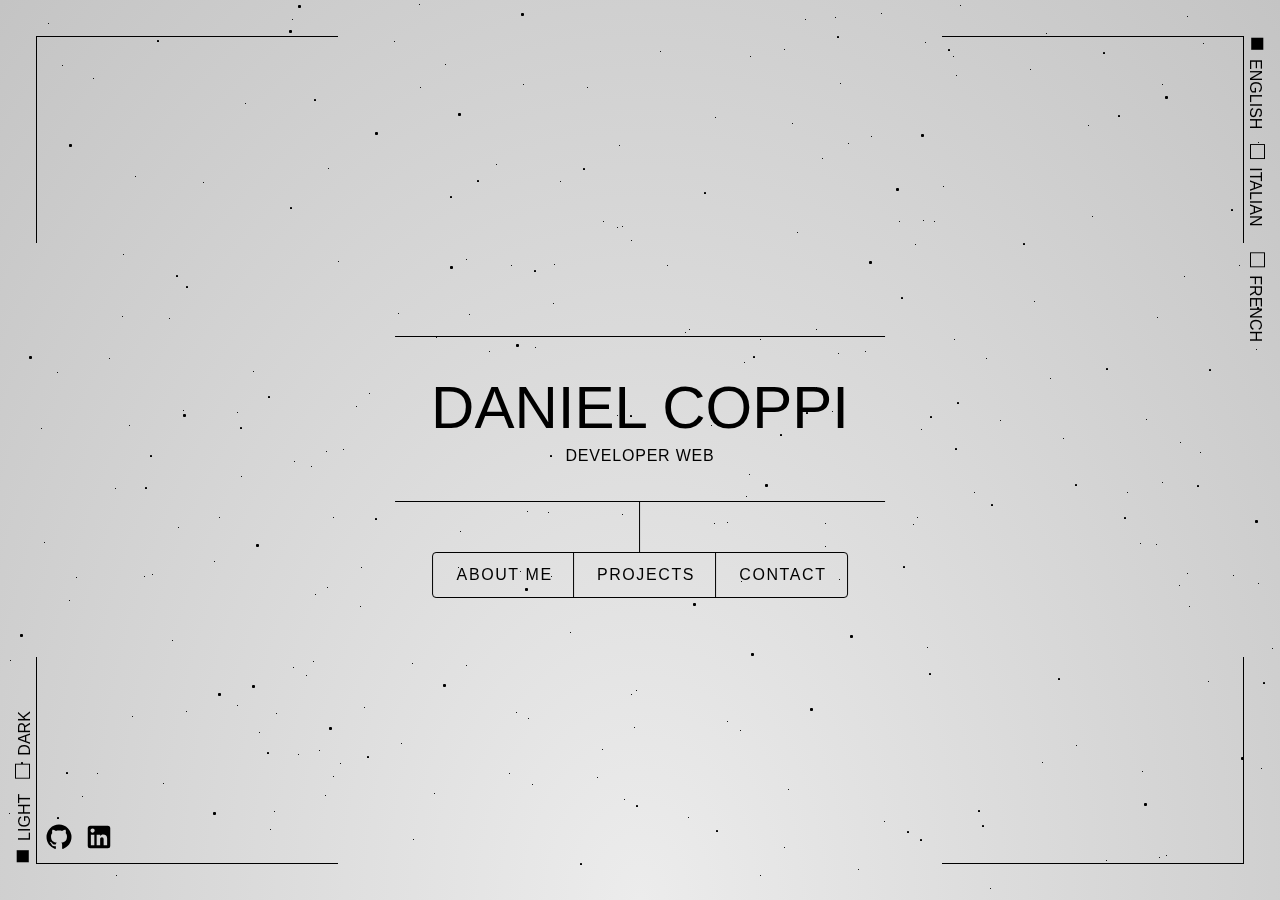
==== commit 01e8fcf8: "graphic bug fix" ====
--- a/index.html
+++ b/index.html
@@ -1,260 +1,210 @@
 <!DOCTYPE html>
 <html lang="en">
-  <head>
-    <meta charset="UTF-8" />
-    <meta name="viewport" content="width=device-width, initial-scale=1.0" />
-    <meta name="description" content="Developer Web and Web Mobile" />
-    <link rel="icon" type="image/x-icon" href="logo.png" />
-    <title>Daniel Coppi ᚇᚓᚃ</title>
-    <link rel="stylesheet" href="style.css" />
-  </head>
-
-  <body class="is-preloaded" id="body">
-    <div id="page">
-      <!-- STAR -->
-      <div id="background_stars">
-        <div id="stars" class="star" value="5"></div>
-        <div id="stars2" class="star" value="10"></div>
-        <div id="stars3" class="star" value="15"></div>
-      </div>
-      <!-- FRAME -->
-      <div class="frame" id="frame">
-        <div class="frame_line frame_line-left-t"></div>
-        <div class="frame_line frame_line-left-b"></div>
-        <div class="frame_line frame_line-right-t"></div>
-        <div class="frame_line frame_line-right-b"></div>
-        <div class="frame_line frame_line-top-l"></div>
-        <div class="frame_line frame_line-top-r"></div>
-        <div class="frame_line frame_line-bottom-l"></div>
-        <div class="frame_line frame_line-bottom-r"></div>
-      </div>
-      <!-- THEME COLORS -->
-      <div class="theme colors">
-        <div class="theme_btn" onclick="changeMode('light')">
-          <div class="box" id="light_box">■</div>
-          <div class="text">Light</div>
-        </div>
-        <div class="theme_btn" onclick="changeMode('dark')">
-          <div class="box" id="dark_box">□</div>
-          <div class="text">Dark</div>
-        </div>
-      </div>
-      <!-- THEME LANGUAGE -->
-      <div class="theme language">
-        <div class="theme_btn" onclick="changeLanguage('en')">
-          <div class="box" id="box_en" data-i18n="box_fill_en"></div>
-          <div class="text" data-i18n="choise_en"></div>
-        </div>
-        <div class="theme_btn" onclick="changeLanguage('it')">
-          <div class="box" id="box_it" data-i18n="box_fill_it"></div>
-          <div class="text" data-i18n="choise_it"></div>
-        </div>
-        <div class="theme_btn" onclick="changeLanguage('fr')">
-          <div class="box" id="box_fr" data-i18n="box_fill_fr"></div>
-          <div class="text" data-i18n="choise_fr"></div>
-        </div>
-      </div>
-      <!-- HEADER -->
-      <header class="" id="header">
-        <div class="back-button" onclick="back_to()">
-          <!-- icon from iconify ep:arrow-up -->
-          <svg
-            class="icon"
-            id="back-icon"
-            xmlns="http://www.w3.org/2000/svg"
-            viewBox="0 0 1024 1024"
-          >
-            <path
-              fill="currentColor"
-              d="m488.832 344.32l-339.84 356.672a32 32 0 0 0 0 44.16l.384.384a29.44 29.44 0 0 0 42.688 0l320-335.872l319.872 335.872a29.44 29.44 0 0 0 42.688 0l.384-.384a32 32 0 0 0 0-44.16L535.168 344.32a32 32 0 0 0-46.336 0"
-            />
-          </svg>
-        </div>
-        <div class="title">
-          <h1>Daniel Coppi</h1>
-          <p data-i18n="subtitle"></p>
-        </div>
-        <nav>
-          <ul>
-            <li id="li_about" class="">
-              <a
-                href="#"
-                class="text"
-                onclick="about()"
-                data-i18n="nav_about"
-              ></a>
-            </li>
-            <li id="li_projects" class="">
-              <a
-                href="#"
-                class="text"
-                onclick="projects()"
-                data-i18n="nav_projects"
-              ></a>
-            </li>
-            <li id="li_contact" class="">
-              <a
-                href="#"
-                class="text"
-                onclick="contact()"
-                data-i18n="nav_contact"
-              ></a>
-            </li>
-          </ul>
-        </nav>
-      </header>
-      <!-- MAIN -->
-      <main>
-        <div id="container_main">
-          <!-- ABOUT -->
-          <section class="page" id="about_me">
-            <div id="about_container">
-              <div id="presentation_container">
-                <p class="content about" data-i18n="main_about_1"></p>
-                <p class="content about" data-i18n="main_about_2"></p>
-              </div>
-              <div id="progress_container">
-                <div id="top_mask"></div>
-                <div class="bar_meter">
-                  <svg>
-                    <circle class="bg" cx="57" cy="57" r="42" />
-                    <circle class="meter html" cx="57" cy="57" r="42" />
-                  </svg>
-                  <span class="progress_text">HTML</span>
-                </div>
-                <div class="bar_meter">
-                  <svg>
-                    <circle class="bg" cx="57" cy="57" r="42" />
-                    <circle class="meter css" cx="57" cy="57" r="42" />
-                  </svg>
-                  <span class="progress_text">CSS</span>
-                </div>
-                <div class="bar_meter">
-                  <svg>
-                    <circle class="bg" cx="57" cy="57" r="42" />
-                    <circle class="meter js" cx="57" cy="57" r="42" />
-                  </svg>
-                  <span class="progress_text">JavaScript</span>
-                </div>
-                <div class="bar_meter">
-                  <svg>
-                    <circle class="bg" cx="57" cy="57" r="42" />
-                    <circle class="meter wp" cx="57" cy="57" r="42" />
-                  </svg>
-                  <span class="progress_text">WordPress</span>
-                </div>
-                <div class="bar_meter">
-                  <svg>
-                    <circle class="bg" cx="57" cy="57" r="42" />
-                    <circle class="meter sql" cx="57" cy="57" r="42" />
-                  </svg>
-                  <span class="progress_text">SQL</span>
-                </div>
-                <div id="bottom_mask"></div>
-              </div>
-            </div>
-          </section>
-          <!-- PROJECTS -->
-          <section class="page" id="projects">
-            <!-- <p data-i18n="main_proj"></p> -->
-            <div class="slider_container">
-              <div class="navbtn_container">
-                <div class="navbtn left" onclick="previousCard()">
-                  <svg
-                    class="icon"
-                    xmlns="http://www.w3.org/2000/svg"
-                    viewBox="0 0 1024 1024"
-                  >
-                    <path
-                      fill="currentColor"
-                      d="M609.408 149.376L277.76 489.6a32 32 0 0 0 0 44.672l331.648 340.352a29.12 29.12 0 0 0 41.728 0a30.592 30.592 0 0 0 0-42.752L339.264 511.936l311.872-319.872a30.592 30.592 0 0 0 0-42.688a29.12 29.12 0 0 0-41.728 0"
-                    />
-                  </svg>
-                </div>
-                <div class="navbtn right" onclick="nextCard()">
-                  <svg
-                    class="icon"
-                    xmlns="http://www.w3.org/2000/svg"
-                    viewBox="0 0 1024 1024"
-                  >
-                    <path
-                      fill="currentColor"
-                      d="M340.864 149.312a30.592 30.592 0 0 0 0 42.752L652.736 512L340.864 831.872a30.592 30.592 0 0 0 0 42.752a29.12 29.12 0 0 0 41.728 0L714.24 534.336a32 32 0 0 0 0-44.672L382.592 149.376a29.12 29.12 0 0 0-41.728 0z"
-                    />
-                  </svg>
-                </div>
-              </div>
-
-              <div class="card_container">
-                <div class="card active_card">
-                  <p>project 1 title</p>
-                </div>
-                <div class="card hidden_right">
-                  <p>project 2 title</p>
-                </div>
-                <div class="card hidden_left">
-                  <p>project 3 title</p>
-                </div>
-              </div>
-            </div>
-          </section>
-          <!-- CONTACT -->
-          <section class="page" id="contact">
-            <div id="form_container">
-              <div id="call_container">
-                <p data-i18n="main_contact"></p>
-              </div>
-              <form action="https://formspree.io/f/meqyrrpy" method="POST">
-                <label for="form_name" data-i18n="form_name"></label>
-                <input type="text" id="form_name" name="name" required />
-                <label for="form_email" data-i18n="form_email"></label>
-                <input type="email" id="form_email" name="email" required />
-                <label for="form_message" data-i18n="form_message"></label>
-                <textarea
-                  name="message"
-                  id="form_message"
-                  cols="30"
-                  rows="10"
-                  maxlength="500"
-                  required
-                ></textarea>
-                <button type="submit">Send</button>
-              </form>
-            </div>
-          </section>
-        </div>
-      </main>
-      <!-- LINKS -->
-      <section id="icon_link">
-        <a
-          href="https://github.com/Daniel-Cop"
-          aria-label="Go to my Git Hub Profile"
-          ><svg
-            xmlns="http://www.w3.org/2000/svg"
-            class="icon"
-            viewBox="0 0 24 24"
-          >
-            <path
-              d="M12 2A10 10 0 0 0 2 12c0 4.42 2.87 8.17 6.84 9.5c.5.08.66-.23.66-.5v-1.69c-2.77.6-3.36-1.34-3.36-1.34c-.46-1.16-1.11-1.47-1.11-1.47c-.91-.62.07-.6.07-.6c1 .07 1.53 1.03 1.53 1.03c.87 1.52 2.34 1.07 2.91.83c.09-.65.35-1.09.63-1.34c-2.22-.25-4.55-1.11-4.55-4.92c0-1.11.38-2 1.03-2.71c-.1-.25-.45-1.29.1-2.64c0 0 .84-.27 2.75 1.02c.79-.22 1.65-.33 2.5-.33c.85 0 1.71.11 2.5.33c1.91-1.29 2.75-1.02 2.75-1.02c.55 1.35.2 2.39.1 2.64c.65.71 1.03 1.6 1.03 2.71c0 3.82-2.34 4.66-4.57 4.91c.36.31.69.92.69 1.85V21c0 .27.16.59.67.5C19.14 20.16 22 16.42 22 12A10 10 0 0 0 12 2"
-            />
-          </svg>
-        </a>
-        <a
-          href="https://linkedin.com/in/daniel-coppi"
-          aria-label="Go to my Linkedin Profile"
-        >
-          <svg
-            xmlns="http://www.w3.org/2000/svg"
-            class="icon"
-            viewBox="0 0 24 24"
-          >
-            <path
-              d="M19 3a2 2 0 0 1 2 2v14a2 2 0 0 1-2 2H5a2 2 0 0 1-2-2V5a2 2 0 0 1 2-2zm-.5 15.5v-5.3a3.26 3.26 0 0 0-3.26-3.26c-.85 0-1.84.52-2.32 1.3v-1.11h-2.79v8.37h2.79v-4.93c0-.77.62-1.4 1.39-1.4a1.4 1.4 0 0 1 1.4 1.4v4.93zM6.88 8.56a1.68 1.68 0 0 0 1.68-1.68c0-.93-.75-1.69-1.68-1.69a1.69 1.69 0 0 0-1.69 1.69c0 .93.76 1.68 1.69 1.68m1.39 9.94v-8.37H5.5v8.37z"
-            />
-          </svg>
-        </a>
-      </section>
-    </div>
-    <script src="script.js"></script>
-  </body>
-</html>
+
+<head>
+  <meta charset="UTF-8" />
+  <meta name="viewport" content="width=device-width, initial-scale=1.0" />
+  <meta name="description" content="Developer Web and Web Mobile" />
+  <link rel="icon" type="image/x-icon" href="logo.png" />
+  <title>Daniel Coppi ᚇᚓᚃ</title>
+  <link rel="stylesheet" href="style.css" />
+</head>
+
+<body class="is-preloaded" id="body">
+  <div id="page">
+    <!-- STAR -->
+    <div id="background_stars">
+      <div id="stars" class="star" value="5"></div>
+      <div id="stars2" class="star" value="10"></div>
+      <div id="stars3" class="star" value="15"></div>
+    </div>
+    <!-- FRAME -->
+    <div class="frame" id="frame">
+      <div class="frame_line frame_line-left-t"></div>
+      <div class="frame_line frame_line-left-b"></div>
+      <div class="frame_line frame_line-right-t"></div>
+      <div class="frame_line frame_line-right-b"></div>
+      <div class="frame_line frame_line-top-l"></div>
+      <div class="frame_line frame_line-top-r"></div>
+      <div class="frame_line frame_line-bottom-l"></div>
+      <div class="frame_line frame_line-bottom-r"></div>
+    </div>
+    <!-- THEME COLORS -->
+    <div class="theme colors">
+      <div class="theme_btn" onclick="changeMode('light')">
+        <div class="box" id="light_box">■</div>
+        <div class="text">Light</div>
+      </div>
+      <div class="theme_btn" onclick="changeMode('dark')">
+        <div class="box" id="dark_box">□</div>
+        <div class="text">Dark</div>
+      </div>
+    </div>
+    <!-- THEME LANGUAGE -->
+    <div class="theme language">
+      <div class="theme_btn" onclick="changeLanguage('en')">
+        <div class="box" id="box_en" data-i18n="box_fill_en"></div>
+        <div class="text" data-i18n="choise_en"></div>
+      </div>
+      <div class="theme_btn" onclick="changeLanguage('it')">
+        <div class="box" id="box_it" data-i18n="box_fill_it"></div>
+        <div class="text" data-i18n="choise_it"></div>
+      </div>
+      <div class="theme_btn" onclick="changeLanguage('fr')">
+        <div class="box" id="box_fr" data-i18n="box_fill_fr"></div>
+        <div class="text" data-i18n="choise_fr"></div>
+      </div>
+    </div>
+    <!-- HEADER -->
+    <header class="" id="header">
+      <div class="back-button" onclick="back_to()">
+        <!-- icon from iconify ep:arrow-up -->
+        <svg class="icon" id="back-icon" xmlns="http://www.w3.org/2000/svg" viewBox="0 0 1024 1024">
+          <path fill="currentColor"
+            d="m488.832 344.32l-339.84 356.672a32 32 0 0 0 0 44.16l.384.384a29.44 29.44 0 0 0 42.688 0l320-335.872l319.872 335.872a29.44 29.44 0 0 0 42.688 0l.384-.384a32 32 0 0 0 0-44.16L535.168 344.32a32 32 0 0 0-46.336 0" />
+        </svg>
+      </div>
+      <div class="title">
+        <h1>Daniel Coppi</h1>
+        <p data-i18n="subtitle"></p>
+      </div>
+      <nav>
+        <ul>
+          <li id="li_about" class="">
+            <a href="#" class="text" onclick="about()" data-i18n="nav_about"></a>
+          </li>
+          <li id="li_projects" class="">
+            <a href="#" class="text" onclick="projects()" data-i18n="nav_projects"></a>
+          </li>
+          <li id="li_contact" class="">
+            <a href="#" class="text" onclick="contact()" data-i18n="nav_contact"></a>
+          </li>
+        </ul>
+      </nav>
+    </header>
+    <!-- MAIN -->
+    <main>
+      <div id="container_main">
+        <!-- ABOUT -->
+        <section class="page" id="about_me">
+          <div id="about_container">
+            <div id="presentation_container">
+              <p class="content about" data-i18n="main_about_1"></p>
+              <p class="content about" data-i18n="main_about_2"></p>
+            </div>
+            <div id="progress_container">
+              <div id="top_mask"></div>
+              <div class="bar_meter">
+                <svg>
+                  <circle class="bg" cx="57" cy="57" r="42" />
+                  <circle class="meter html" cx="57" cy="57" r="42" />
+                </svg>
+                <span class="progress_text">HTML</span>
+              </div>
+              <div class="bar_meter">
+                <svg>
+                  <circle class="bg" cx="57" cy="57" r="42" />
+                  <circle class="meter css" cx="57" cy="57" r="42" />
+                </svg>
+                <span class="progress_text">CSS</span>
+              </div>
+              <div class="bar_meter">
+                <svg>
+                  <circle class="bg" cx="57" cy="57" r="42" />
+                  <circle class="meter js" cx="57" cy="57" r="42" />
+                </svg>
+                <span class="progress_text">JavaScript</span>
+              </div>
+              <div class="bar_meter">
+                <svg>
+                  <circle class="bg" cx="57" cy="57" r="42" />
+                  <circle class="meter wp" cx="57" cy="57" r="42" />
+                </svg>
+                <span class="progress_text">WordPress</span>
+              </div>
+              <div class="bar_meter">
+                <svg>
+                  <circle class="bg" cx="57" cy="57" r="42" />
+                  <circle class="meter sql" cx="57" cy="57" r="42" />
+                </svg>
+                <span class="progress_text">SQL</span>
+              </div>
+              <div id="bottom_mask"></div>
+            </div>
+          </div>
+        </section>
+        <!-- PROJECTS -->
+        <section class="page" id="projects">
+          <!-- <p data-i18n="main_proj"></p> -->
+          <div class="slider_container">
+            <div class="navbtn_container">
+              <div class="navbtn left" onclick="previousCard()">
+                <svg class="icon" xmlns="http://www.w3.org/2000/svg" viewBox="0 0 1024 1024">
+                  <path fill="currentColor"
+                    d="M609.408 149.376L277.76 489.6a32 32 0 0 0 0 44.672l331.648 340.352a29.12 29.12 0 0 0 41.728 0a30.592 30.592 0 0 0 0-42.752L339.264 511.936l311.872-319.872a30.592 30.592 0 0 0 0-42.688a29.12 29.12 0 0 0-41.728 0" />
+                </svg>
+              </div>
+              <div class="navbtn right" onclick="nextCard()">
+                <svg class="icon" xmlns="http://www.w3.org/2000/svg" viewBox="0 0 1024 1024">
+                  <path fill="currentColor"
+                    d="M340.864 149.312a30.592 30.592 0 0 0 0 42.752L652.736 512L340.864 831.872a30.592 30.592 0 0 0 0 42.752a29.12 29.12 0 0 0 41.728 0L714.24 534.336a32 32 0 0 0 0-44.672L382.592 149.376a29.12 29.12 0 0 0-41.728 0z" />
+                </svg>
+              </div>
+            </div>
+
+            <div class="card_container">
+              <div class="card active_card">
+                <span class="proj-title">Retro gaming</span>
+                <p class="proj-desc" data-i18n="proj1-desc"></p>
+                <a href="https://daniel-cop.github.io/retro-gaming/">See</a>
+              </div>
+              <div class="card hidden_right">
+                <span class="proj-title">Retro gaming</span>
+                <p class="proj-desc" data-i18n="proj2-desc"></p>
+                <a href="https://daniel-cop.github.io/retro-gaming/">See</a>
+              </div>
+              <div class="card hidden_left" id="in-progress">
+                <p>Work in progress</p>
+              </div>
+            </div>
+          </div>
+        </section>
+        <!-- CONTACT -->
+        <section class="page" id="contact">
+          <div id="form_container">
+            <div id="call_container">
+              <p data-i18n="main_contact"></p>
+            </div>
+            <form action="https://formspree.io/f/meqyrrpy" method="POST">
+              <label for="form_name" data-i18n="form_name"></label>
+              <input type="text" id="form_name" name="name" required />
+              <label for="form_email" data-i18n="form_email"></label>
+              <input type="email" id="form_email" name="email" required />
+              <label for="form_message" data-i18n="form_message"></label>
+              <textarea name="message" id="form_message" cols="30" rows="10" maxlength="500" required></textarea>
+              <button type="submit" data-i18n="send_button"></button>
+            </form>
+          </div>
+        </section>
+      </div>
+    </main>
+    <!-- LINKS -->
+    <section id="icon_link">
+      <a href="https://github.com/Daniel-Cop" aria-label="Go to my Git Hub Profile"><svg
+          xmlns="http://www.w3.org/2000/svg" class="icon" viewBox="0 0 24 24">
+          <path
+            d="M12 2A10 10 0 0 0 2 12c0 4.42 2.87 8.17 6.84 9.5c.5.08.66-.23.66-.5v-1.69c-2.77.6-3.36-1.34-3.36-1.34c-.46-1.16-1.11-1.47-1.11-1.47c-.91-.62.07-.6.07-.6c1 .07 1.53 1.03 1.53 1.03c.87 1.52 2.34 1.07 2.91.83c.09-.65.35-1.09.63-1.34c-2.22-.25-4.55-1.11-4.55-4.92c0-1.11.38-2 1.03-2.71c-.1-.25-.45-1.29.1-2.64c0 0 .84-.27 2.75 1.02c.79-.22 1.65-.33 2.5-.33c.85 0 1.71.11 2.5.33c1.91-1.29 2.75-1.02 2.75-1.02c.55 1.35.2 2.39.1 2.64c.65.71 1.03 1.6 1.03 2.71c0 3.82-2.34 4.66-4.57 4.91c.36.31.69.92.69 1.85V21c0 .27.16.59.67.5C19.14 20.16 22 16.42 22 12A10 10 0 0 0 12 2" />
+        </svg>
+      </a>
+      <a href="https://linkedin.com/in/daniel-coppi" aria-label="Go to my Linkedin Profile">
+        <svg xmlns="http://www.w3.org/2000/svg" class="icon" viewBox="0 0 24 24">
+          <path
+            d="M19 3a2 2 0 0 1 2 2v14a2 2 0 0 1-2 2H5a2 2 0 0 1-2-2V5a2 2 0 0 1 2-2zm-.5 15.5v-5.3a3.26 3.26 0 0 0-3.26-3.26c-.85 0-1.84.52-2.32 1.3v-1.11h-2.79v8.37h2.79v-4.93c0-.77.62-1.4 1.39-1.4a1.4 1.4 0 0 1 1.4 1.4v4.93zM6.88 8.56a1.68 1.68 0 0 0 1.68-1.68c0-.93-.75-1.69-1.68-1.69a1.69 1.69 0 0 0-1.69 1.69c0 .93.76 1.68 1.69 1.68m1.39 9.94v-8.37H5.5v8.37z" />
+        </svg>
+      </a>
+    </section>
+  </div>
+  <script src="script.js"></script>
+</body>
+
+</html>--- a/style.css
+++ b/style.css
@@ -21,6 +21,30 @@
   --sql: 70;
 }
 
+::-webkit-scrollbar {
+  width: 6px;
+}
+
+/* Track */
+::-webkit-scrollbar-track {
+  background: rgba(0, 0, 0, 0);
+}
+
+/* Handle */
+::-webkit-scrollbar-thumb {
+  background: #888;
+  border-radius: 3px;
+}
+
+/* Handle on hover */
+::-webkit-scrollbar-thumb:hover {
+  background: #555;
+} 
+
+::-webkit-scrollbar-track-piece {
+  background: rgba(0, 0, 0, 0);
+}
+
 * {
   margin: 0;
   padding: 0;
@@ -556,6 +580,35 @@
   padding: 8px;
 }
 
+#projects .card .proj-title {
+  position: absolute;
+  top: 10px;
+  left: 50%;
+  transform: translateX(-50%);
+  width: 95%;
+  font-size: 1rem;
+}
+
+#projects .card .proj-desc {
+  position: absolute;
+  top: 50%;
+  left: 50%;
+  transform: translate(-50%, -50%);
+  font-size: 0.8rem;
+}
+
+#projects .card a {
+  position: absolute;
+  bottom: 10px;
+  left: 50%;
+  transform: translateX(-50%);
+  border: 1px solid rgb(var(--stars-color));
+  width: 90px;
+  padding: 4px 0px;
+  border-radius: 4px;
+  font-size: 1rem;
+}
+
 #projects .card.hidden_left {
   transform: translateX(-500px);
   opacity: 0%;
@@ -566,6 +619,10 @@
   opacity: 0%;
 }
 
+#projects #in-progress {
+  justify-content: center;
+}
+
 /* CONTACT */
 #container_main #contact #form_container {
   width: 100%;
@@ -583,6 +640,7 @@
   flex-direction: column;
   justify-content: center;
   align-items: center;
+  margin: 10px;
 }
 
 #form_container form {
@@ -603,6 +661,11 @@
   border: 1px solid rgba(var(--stars-color), 0.3);
   color: rgb(var(--stars-color));
   font-size: 1rem;
+  width: 100%;
+}
+
+form textarea {
+  height: 40%;
 }
 
 form input {
@@ -617,10 +680,18 @@
   width: 160px;
   height: 35px;
   border-radius: 4px;
-  color: rgb(var(--stars-color), 0.7);
+  color: rgb(var(--stars-color), 1);
   background-color: rgba(0, 0, 0, 0);
   border: 1px solid rgb(var(--stars-color));
   font-size: 1rem;
+  margin-top: 10px;
+  cursor: pointer;
+  align-self: center;
+}
+
+form button:hover {
+  background-color: rgba(var(--stars-color), 0.1);
+  backdrop-filter: blur(5px);
 }
 
 /* ICONS LINK*/
@@ -656,10 +727,6 @@
     font-size: 60px;
   }
 
-  main {
-    top: 50%;
-  }
-
   .box {
     font-size: 25px;
   }
@@ -676,4 +743,10 @@
   nav ul li .text {
     padding: 0 1.25rem 0 1.45rem;
   }
-}
+
+  @media screen and (min-height: 950px){
+      main {
+    top: 50%;
+  }  
+  }
+}
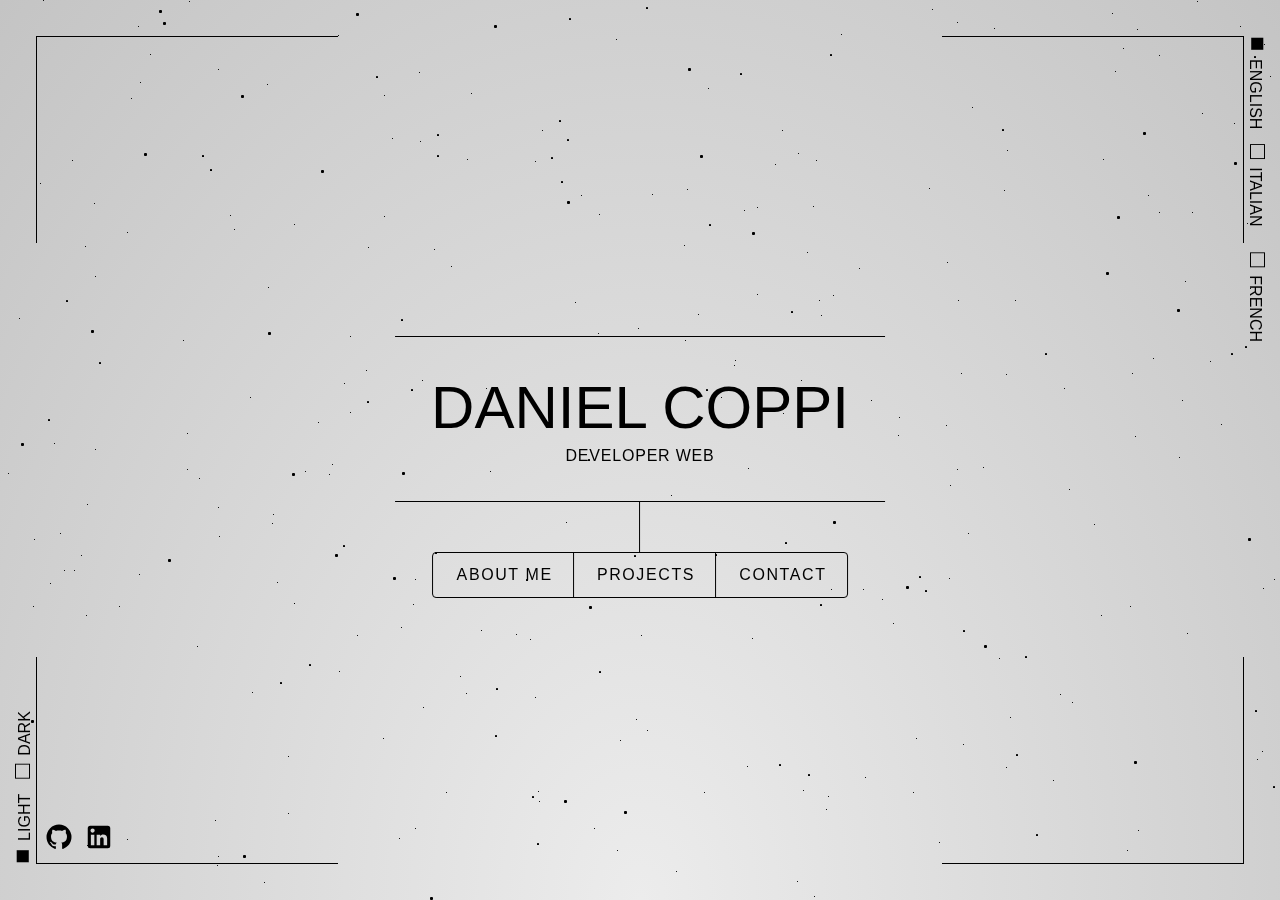
==== commit f802d812: "Added php and symfony" ====
--- a/index.html
+++ b/index.html
@@ -5,9 +5,9 @@
   <meta charset="UTF-8" />
   <meta name="viewport" content="width=device-width, initial-scale=1.0" />
   <meta name="description" content="Developer Web and Web Mobile" />
-  <link rel="icon" type="image/x-icon" href="logo.png" />
+  <link rel="icon" type="image/x-icon" href="./assets/logo.png" />
   <title>Daniel Coppi ᚇᚓᚃ</title>
-  <link rel="stylesheet" href="style.css" />
+  <link rel="stylesheet" href="./style.css" />
 </head>
 
 <body class="is-preloaded" id="body">
@@ -129,6 +129,20 @@
                 </svg>
                 <span class="progress_text">SQL</span>
               </div>
+              <div class="bar_meter">
+                <svg>
+                  <circle class="bg" cx="57" cy="57" r="42" />
+                  <circle class="meter php" cx="57" cy="57" r="42" />
+                </svg>
+                <span class="progress_text">PHP</span>
+              </div>
+              <div class="bar_meter">
+                <svg>
+                  <circle class="bg" cx="57" cy="57" r="42" />
+                  <circle class="meter symfony" cx="57" cy="57" r="42" />
+                </svg>
+                <span class="progress_text">Symfony</span>
+              </div>
               <div id="bottom_mask"></div>
             </div>
           </div>
@@ -155,13 +169,16 @@
             <div class="card_container">
               <div class="card active_card">
                 <span class="proj-title">Retro gaming</span>
+                <div class="proj-img" id="retro-gaming-img"></div>
                 <p class="proj-desc" data-i18n="proj1-desc"></p>
-                <a href="https://daniel-cop.github.io/retro-gaming/">See</a>
+                <a href="https://daniel-cop.github.io/retro-gaming/" data-i18n="see-btn"></a>
               </div>
               <div class="card hidden_right">
-                <span class="proj-title">Retro gaming</span>
+                <span class="proj-title">Business Case:<br />
+                  La Belle Presserie</span>
+                <div class="proj-img" id="business-case-img"></div>
                 <p class="proj-desc" data-i18n="proj2-desc"></p>
-                <a href="https://daniel-cop.github.io/retro-gaming/">See</a>
+                <a href="https://github.com/Daniel-Cop/business-case" data-i18n="see-btn"></a>
               </div>
               <div class="card hidden_left" id="in-progress">
                 <p>Work in progress</p>
@@ -204,7 +221,7 @@
       </a>
     </section>
   </div>
-  <script src="script.js"></script>
+  <script src="./script.js"></script>
 </body>
 
 </html>--- a/style.css
+++ b/style.css
@@ -14,11 +14,13 @@
   --pad: max(20px, 4vmin);
   --fs-text: 12px;
   --circum: 264;
-  --html: 85; /* percentage applied to the circumference */
+  --html: 80; /* percentage applied to the circumference */
   --css: 75;
   --js: 65;
   --wp: 55;
   --sql: 70;
+  --php: 85;
+  --symfony: 64;
 }
 
 ::-webkit-scrollbar {
@@ -39,7 +41,7 @@
 /* Handle on hover */
 ::-webkit-scrollbar-thumb:hover {
   background: #555;
-} 
+}
 
 ::-webkit-scrollbar-track-piece {
   background: rgba(0, 0, 0, 0);
@@ -531,6 +533,12 @@
 #about_me .wp.active {
   stroke-dashoffset: calc(var(--circum) - (var(--circum) * var(--wp)) / 100);
 }
+#about_me .php.active {
+  stroke-dashoffset: calc(var(--circum) - (var(--circum) * var(--php)) / 100);
+}
+#about_me .symfony.active {
+  stroke-dashoffset: calc(var(--circum) - (var(--circum) * var(--symfony)) / 100);
+}
 
 /* PROJECTS */
 #projects div.slider_container {
@@ -566,8 +574,8 @@
 #projects .card {
   position: absolute;
   transition: transform 0.75s ease-out, opacity 0.5s linear;
-  height: 280px;
-  width: 180px;
+  height: 340px;
+  width: 240px;
   background: rgba(var(--stars-color), 0.2);
   border-radius: 16px;
   box-shadow: 0 4px 30px rgba(var(--stars-color), 0.1);
@@ -578,32 +586,42 @@
   flex-direction: column;
   align-items: center;
   padding: 8px;
+  justify-content: space-around;
 }
 
 #projects .card .proj-title {
-  position: absolute;
-  top: 10px;
-  left: 50%;
-  transform: translateX(-50%);
-  width: 95%;
+  width: 90%;
   font-size: 1rem;
 }
 
+#projects .card .proj-img {
+  border: 1px solid rgb(var(--stars-color));
+  border-radius: 4px;
+  width: 90%;
+  height: 35%;
+}
+
+#retro-gaming-img {
+  background-image: url(./assets/tetris.webp);
+  background-position: center;
+  background-size: cover;
+}
+
+#business-case-img {
+  background-image: url(./assets/bellepresserie.webp);
+  background-position: center;
+  background-size: cover;
+}
+
 #projects .card .proj-desc {
-  position: absolute;
-  top: 50%;
-  left: 50%;
-  transform: translate(-50%, -50%);
   font-size: 0.8rem;
+  text-align: left;
+  width: 90%;
 }
 
 #projects .card a {
-  position: absolute;
-  bottom: 10px;
-  left: 50%;
-  transform: translateX(-50%);
   border: 1px solid rgb(var(--stars-color));
-  width: 90px;
+  width: 160px;
   padding: 4px 0px;
   border-radius: 4px;
   font-size: 1rem;
@@ -744,9 +762,9 @@
     padding: 0 1.25rem 0 1.45rem;
   }
 
-  @media screen and (min-height: 950px){
-      main {
-    top: 50%;
-  }  
+  @media screen and (min-height: 950px) {
+    main {
+      top: 50%;
+    }
   }
 }
